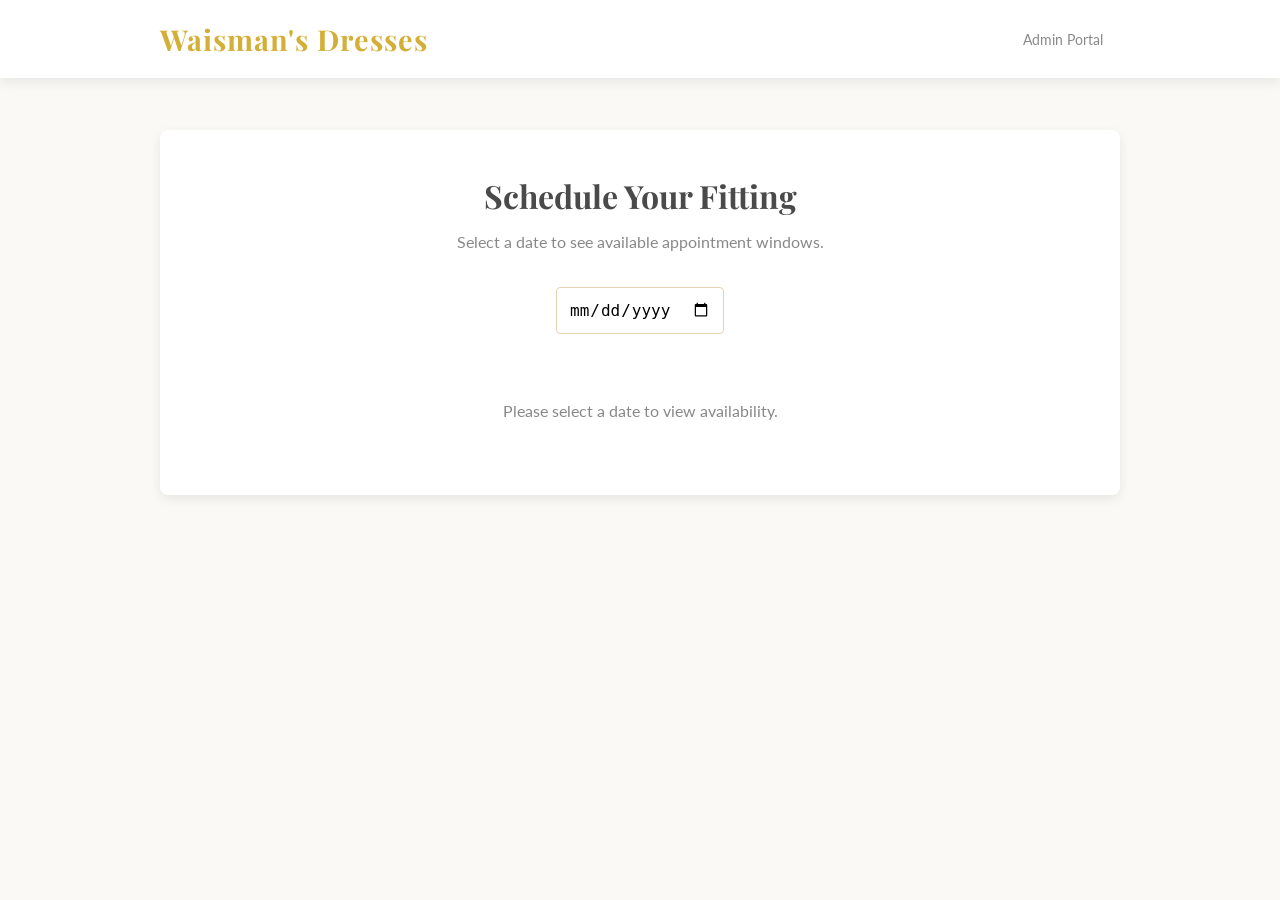
==== frontend/index.html @ c9ad2921 "first commit" ====
<!DOCTYPE html>
<html lang="en">
<head>
    <meta charset="UTF-8">
    <meta name="viewport" content="width=device-width, initial-scale=1.0">
    <title>Waisman's Dresses - Appointment Scheduling</title>
    <link rel="preconnect" href="https://fonts.googleapis.com">
    <link rel="preconnect" href="https://fonts.gstatic.com" crossorigin>
    <link href="https://fonts.googleapis.com/css2?family=Lato:wght@300;400;700&family=Playfair+Display:ital,wght@0,400;0,700;1,400&display=swap" rel="stylesheet">
    <link rel="stylesheet" href="style.css">
</head>
<body>
    <header>
        <div class="container">
            <h1>Waisman's Dresses</h1>
            <nav>
                <button id="admin-toggle-btn">Admin Portal</button>
            </nav>
        </div>
    </header>

    <main class="container">
        <!-- User Booking Section -->
        <section id="booking-section">
            <div class="card">
                <h2>Schedule Your Fitting</h2>
                <p class="subtitle">Select a date to see available appointment windows.</p>
                
                <div class="calendar-controls">
                    <input type="date" id="date-picker">
                </div>

                <div id="slots-container" class="slots-grid">
                    <!-- Slots will be injected here -->
                    <p class="placeholder-text">Please select a date to view availability.</p>
                </div>
            </div>
        </section>

        <!-- Admin Panel Section (Hidden by default) -->
        <section id="admin-section" class="hidden">
            <div class="card admin-card">
                <div class="admin-header">
                    <h2>Admin Dashboard</h2>
                    <button id="close-admin-btn" class="btn-text">&times; Close</button>
                </div>

                <div id="admin-login" class="admin-form">
                    <h3>Authentication Required</h3>
                    <div class="input-group">
                        <input type="password" id="admin-password" placeholder="Enter Admin Password">
                        <button id="login-btn">Login</button>
                    </div>
                </div>

                <div id="admin-controls" class="hidden">
                    <div class="tabs">
                        <button class="tab-btn active" data-tab="manage-times">Reception Times</button>
                        <button class="tab-btn" data-tab="view-appointments">View Appointments</button>
                    </div>

                    <div id="manage-times" class="tab-content active">
                        <h3>Set Reception Hours</h3>
                        <form id="reception-form" class="admin-form">
                            <div class="form-row">
                                <div class="input-group">
                                    <label>Date</label>
                                    <input type="date" id="rt-date" required>
                                </div>
                                <div class="input-group">
                                    <label>Start Time</label>
                                    <input type="time" id="rt-start" required>
                                </div>
                                <div class="input-group">
                                    <label>End Time</label>
                                    <input type="time" id="rt-end" required>
                                </div>
                            </div>
                            <button type="submit">Add Window</button>
                        </form>
                        <div id="reception-list">
                            <!-- List of existing windows -->
                        </div>
                    </div>

                    <div id="view-appointments" class="tab-content">
                        <h3>Upcoming Appointments</h3>
                        <div id="appointments-list">
                            <!-- List of appointments -->
                        </div>
                    </div>
                </div>
            </div>
        </section>
    </main>

    <!-- Booking Modal -->
    <div id="booking-modal" class="modal hidden">
        <div class="modal-content card">
            <span class="close-modal">&times;</span>
            <h3>Complete Your Booking</h3>
            <p id="selected-slot-display"></p>
            <form id="booking-form">
                <input type="hidden" id="booking-time">
                <input type="hidden" id="booking-rt-id">
                <div class="input-group">
                    <label>Full Name</label>
                    <input type="text" id="cust-name" required placeholder="Jane Doe">
                </div>
                <div class="input-group">
                    <label>Email Address</label>
                    <input type="email" id="cust-email" required placeholder="jane@example.com">
                </div>
                <div class="input-group">
                    <label>Phone Number</label>
                    <input type="tel" id="cust-phone" required placeholder="555-0123">
                </div>
                <button type="submit" class="btn-primary">Confirm Appointment</button>
            </form>
        </div>
    </div>

    <div id="toast" class="toast hidden"></div>

    <script src="app.js"></script>
</body>
</html>
---- frontend/style.css ----
:root {
    --primary-bg: #FAF9F6;
    --card-bg: #FFFFFF;
    --gold: #D4AF37;
    --gold-dark: #B8860B;
    --text-main: #4A4A4A;
    --text-muted: #888888;
    --accent: #E5D3B3;
    --success: #4CAF50;
    --error: #f44336;
    --shadow: 0 4px 12px rgba(0,0,0,0.08);
}

* {
    box-sizing: border-box;
    margin: 0;
    padding: 0;
}

body {
    font-family: 'Lato', sans-serif;
    background-color: var(--primary-bg);
    color: var(--text-main);
    line-height: 1.6;
}

h1, h2, h3 {
    font-family: 'Playfair Display', serif;
    font-weight: 700;
}

.container {
    max-width: 1000px;
    margin: 0 auto;
    padding: 20px;
}

header {
    background: var(--card-bg);
    box-shadow: var(--shadow);
    padding: 1rem 0;
    margin-bottom: 2rem;
}

header .container {
    display: flex;
    justify-content: space-between;
    align-items: center;
    padding: 0 20px;
}

header h1 {
    color: var(--gold);
    font-size: 1.8rem;
    letter-spacing: 1px;
}

.card {
    background: var(--card-bg);
    padding: 2.5rem;
    border-radius: 8px;
    box-shadow: var(--shadow);
    margin-bottom: 2rem;
}

h2 {
    text-align: center;
    font-size: 2rem;
    margin-bottom: 0.5rem;
}

.subtitle {
    text-align: center;
    color: var(--text-muted);
    margin-bottom: 2rem;
}

.calendar-controls {
    display: flex;
    justify-content: center;
    margin-bottom: 2rem;
}

input[type="date"], input[type="time"], input[type="text"], input[type="email"], input[type="tel"], input[type="password"] {
    padding: 12px;
    border: 1px solid var(--accent);
    border-radius: 4px;
    font-size: 1rem;
    outline: none;
    transition: border-color 0.3s;
}

input:focus {
    border-color: var(--gold);
}

.slots-grid {
    display: grid;
    grid-template-columns: repeat(auto-fill, minmax(120px, 1fr));
    gap: 15px;
    margin-top: 1rem;
}

.slot-btn {
    padding: 15px;
    border: 1px solid var(--gold);
    background: transparent;
    color: var(--gold);
    border-radius: 4px;
    cursor: pointer;
    font-weight: 700;
    transition: all 0.3s;
}

.slot-btn:hover:not(:disabled) {
    background: var(--gold);
    color: white;
}

.slot-btn:disabled {
    border-color: #eee;
    color: #ccc;
    cursor: not-allowed;
}

.hidden {
    display: none !important;
}

button {
    cursor: pointer;
    border: none;
    border-radius: 4px;
    font-family: inherit;
    transition: 0.3s;
}

#admin-toggle-btn {
    background: transparent;
    color: var(--text-muted);
    font-size: 0.9rem;
    padding: 8px 16px;
    border: 1px solid transparent;
}

#admin-toggle-btn:hover {
    border-color: var(--accent);
    color: var(--gold);
}

.admin-header {
    display: flex;
    justify-content: space-between;
    align-items: center;
    margin-bottom: 2rem;
    border-bottom: 1px solid var(--accent);
    padding-bottom: 1rem;
}

.btn-text {
    background: none;
    color: var(--text-muted);
    font-size: 1rem;
}

.admin-form {
    max-width: 500px;
    margin: 0 auto;
}

.input-group {
    display: flex;
    flex-direction: column;
    gap: 8px;
    margin-bottom: 1rem;
}

.form-row {
    display: flex;
    gap: 10px;
}

button[type="submit"], #login-btn, .btn-primary {
    width: 100%;
    padding: 12px;
    background: var(--gold);
    color: white;
    font-weight: 700;
    font-size: 1rem;
}

button:hover {
    background: var(--gold-dark);
}

.tabs {
    display: flex;
    gap: 20px;
    margin-bottom: 2rem;
    border-bottom: 1px solid var(--accent);
}

.tab-btn {
    background: none;
    padding: 10px 20px;
    color: var(--text-muted);
}

.tab-btn.active {
    color: var(--gold);
    border-bottom: 2px solid var(--gold);
}

.tab-content {
    display: none;
}

.tab-content.active {
    display: block;
}

.modal {
    position: fixed;
    top: 0;
    left: 0;
    width: 100%;
    height: 100%;
    background: rgba(0,0,0,0.5);
    display: flex;
    justify-content: center;
    align-items: center;
    z-index: 1000;
}

.modal-content {
    width: 90%;
    max-width: 500px;
    position: relative;
}

.close-modal {
    position: absolute;
    top: 15px;
    right: 20px;
    font-size: 1.5rem;
    cursor: pointer;
}

.toast {
    position: fixed;
    bottom: 20px;
    right: 20px;
    padding: 15px 25px;
    background: #333;
    color: white;
    border-radius: 4px;
    z-index: 2000;
    transition: opacity 0.3s;
}

.toast.success { background: var(--success); }
.toast.error { background: var(--error); }

.list-item {
    padding: 15px;
    border-bottom: 1px solid var(--accent);
    display: flex;
    justify-content: space-between;
    align-items: center;
}

.placeholder-text {
    grid-column: 1 / -1;
    text-align: center;
    color: var(--text-muted);
    padding: 2rem;
}
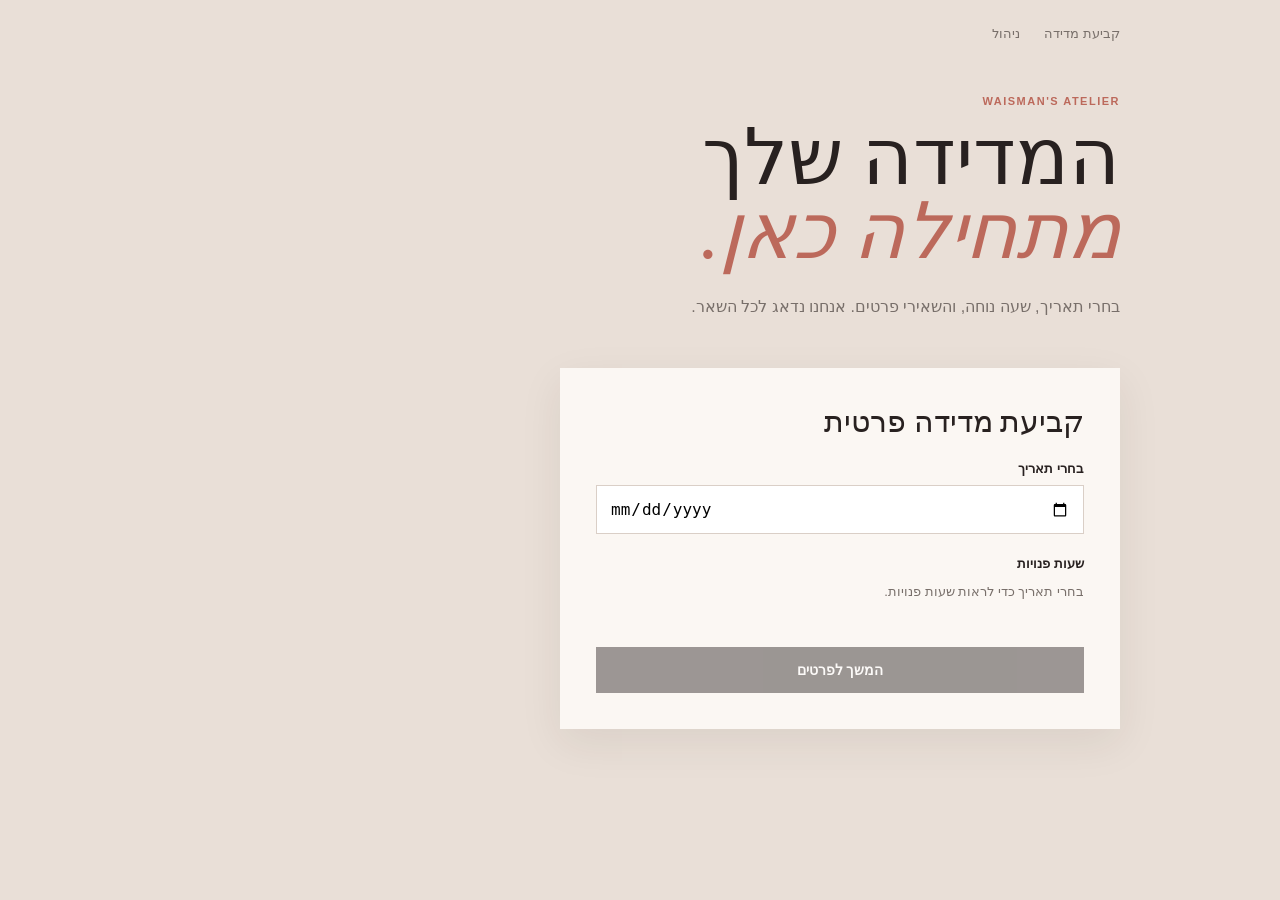
==== commit 18ff7a00: "frontend" ====
--- a/frontend/index.html
+++ b/frontend/index.html
@@ -1,127 +1,69 @@
-<!DOCTYPE html>
-<html lang="en">
-<head>
-    <meta charset="UTF-8">
-    <meta name="viewport" content="width=device-width, initial-scale=1.0">
-    <title>Waisman's Dresses - Appointment Scheduling</title>
-    <link rel="preconnect" href="https://fonts.googleapis.com">
-    <link rel="preconnect" href="https://fonts.gstatic.com" crossorigin>
-    <link href="https://fonts.googleapis.com/css2?family=Lato:wght@300;400;700&family=Playfair+Display:ital,wght@0,400;0,700;1,400&display=swap" rel="stylesheet">
-    <link rel="stylesheet" href="style.css">
-</head>
-<body>
-    <header>
-        <div class="container">
-            <h1>Waisman's Dresses</h1>
-            <nav>
-                <button id="admin-toggle-btn">Admin Portal</button>
-            </nav>
-        </div>
-    </header>
+﻿<!doctype html>
+<html lang="he" dir="rtl">
+  <head>
+    <meta charset="UTF-8" />
+    <meta name="viewport" content="width=device-width, initial-scale=1.0" />
+    <title>Waisman's Atelier | קביעת מדידה</title>
+    <link rel="stylesheet" href="styles.css" />
+  </head>
+  <body>
+    <main class="page">
+      <nav class="navigation" aria-label="ניווט ראשי">
+        <a href="#booking" data-panel="booking">קביעת מדידה</a>
+        <a href="#admin" data-panel="admin">ניהול</a>
+      </nav>
 
-    <main class="container">
-        <!-- User Booking Section -->
-        <section id="booking-section">
-            <div class="card">
-                <h2>Schedule Your Fitting</h2>
-                <p class="subtitle">Select a date to see available appointment windows.</p>
-                
-                <div class="calendar-controls">
-                    <input type="date" id="date-picker">
-                </div>
+      <section id="booking-panel" class="panel">
+        <header class="hero">
+          <p class="eyebrow">WAISMAN'S ATELIER</p>
+          <h1>המדידה שלך<br /><em>מתחילה כאן.</em></h1>
+          <p>בחרי תאריך, שעה נוחה, והשאירי פרטים. אנחנו נדאג לכל השאר.</p>
+        </header>
 
-                <div id="slots-container" class="slots-grid">
-                    <!-- Slots will be injected here -->
-                    <p class="placeholder-text">Please select a date to view availability.</p>
-                </div>
+        <section class="booking-card" aria-labelledby="booking-title">
+          <h2 id="booking-title">קביעת מדידה פרטית</h2>
+          <form id="booking-form">
+            <div id="step-date-time" class="step">
+              <label for="appointment-date">בחרי תאריך</label>
+              <input id="appointment-date" type="date" required />
+              <p class="label">שעות פנויות</p>
+              <p id="availability-message" class="hint">בחרי תאריך כדי לראות שעות פנויות.</p>
+              <div id="time-slots" class="time-slots" aria-live="polite"></div>
+              <button id="continue-button" class="primary-button" type="button" disabled>המשך לפרטים</button>
             </div>
+            <div id="step-details" class="step hidden">
+              <button id="back-button" class="link-button" type="button">← שינוי תאריך או שעה</button>
+              <p id="selected-appointment" class="selection"></p>
+              <label for="customer-name">שם מלא</label><input id="customer-name" name="customer_name" type="text" minlength="2" required />
+              <label for="customer-email">כתובת אימייל</label><input id="customer-email" name="customer_email" type="email" required />
+              <label for="customer-phone">מספר טלפון</label><input id="customer-phone" name="customer_phone" type="tel" inputmode="tel" required placeholder="050-000-0000" />
+              <p id="form-error" class="error" role="alert"></p>
+              <button id="submit-button" class="primary-button" type="submit">אישור המדידה</button>
+            </div>
+            <div id="step-success" class="step hidden success" aria-live="polite">
+              <span class="check">✓</span><h3>המדידה נקבעה!</h3><p id="success-message"></p>
+              <button id="new-booking-button" class="link-button" type="button">קביעת מדידה נוספת</button>
+            </div>
+          </form>
         </section>
+      </section>
 
-        <!-- Admin Panel Section (Hidden by default) -->
-        <section id="admin-section" class="hidden">
-            <div class="card admin-card">
-                <div class="admin-header">
-                    <h2>Admin Dashboard</h2>
-                    <button id="close-admin-btn" class="btn-text">&times; Close</button>
-                </div>
-
-                <div id="admin-login" class="admin-form">
-                    <h3>Authentication Required</h3>
-                    <div class="input-group">
-                        <input type="password" id="admin-password" placeholder="Enter Admin Password">
-                        <button id="login-btn">Login</button>
-                    </div>
-                </div>
-
-                <div id="admin-controls" class="hidden">
-                    <div class="tabs">
-                        <button class="tab-btn active" data-tab="manage-times">Reception Times</button>
-                        <button class="tab-btn" data-tab="view-appointments">View Appointments</button>
-                    </div>
-
-                    <div id="manage-times" class="tab-content active">
-                        <h3>Set Reception Hours</h3>
-                        <form id="reception-form" class="admin-form">
-                            <div class="form-row">
-                                <div class="input-group">
-                                    <label>Date</label>
-                                    <input type="date" id="rt-date" required>
-                                </div>
-                                <div class="input-group">
-                                    <label>Start Time</label>
-                                    <input type="time" id="rt-start" required>
-                                </div>
-                                <div class="input-group">
-                                    <label>End Time</label>
-                                    <input type="time" id="rt-end" required>
-                                </div>
-                            </div>
-                            <button type="submit">Add Window</button>
-                        </form>
-                        <div id="reception-list">
-                            <!-- List of existing windows -->
-                        </div>
-                    </div>
-
-                    <div id="view-appointments" class="tab-content">
-                        <h3>Upcoming Appointments</h3>
-                        <div id="appointments-list">
-                            <!-- List of appointments -->
-                        </div>
-                    </div>
-                </div>
-            </div>
+      <section id="admin-panel" class="panel hidden" aria-labelledby="admin-title">
+        <header class="admin-header"><p class="eyebrow">WAISMAN'S ATELIER</p><h1 id="admin-title">ניהול <em>הסטודיו</em></h1><p>ניהול תורים וחלונות זמן.</p></header>
+        <section id="admin-login" class="booking-card">
+          <h2>כניסת מנהל</h2><p class="hint">הטוקן נשמר רק בזיכרון הדפדפן עד לרענון העמוד.</p>
+          <form id="admin-login-form"><label for="admin-token">Admin token</label><input id="admin-token" type="password" required autocomplete="current-password" /><p id="admin-login-error" class="error"></p><button class="primary-button" type="submit">כניסה לפאנל</button></form>
         </section>
+        <section id="admin-dashboard" class="admin-dashboard hidden">
+          <div class="dashboard-top"><p id="admin-status" class="hint"></p><button id="admin-refresh" class="link-button" type="button">רענון נתונים</button><button id="admin-logout" class="link-button" type="button">יציאה</button></div>
+          <div class="admin-grid">
+            <section class="booking-card"><h2>חלון זמן חדש</h2><form id="slot-form"><label for="slot-day">יום בשבוע</label><select id="slot-day" required><option value="0">יום שני</option><option value="1">יום שלישי</option><option value="2">יום רביעי</option><option value="3">יום חמישי</option><option value="4">יום שישי</option><option value="5">שבת</option><option value="6">יום ראשון</option></select><label for="slot-start">שעת התחלה</label><input id="slot-start" type="time" required><label for="slot-end">שעת סיום</label><input id="slot-end" type="time" required><label for="slot-capacity">כמות לקוחות מקסימלית</label><input id="slot-capacity" type="number" min="1" value="1" required><p id="slot-error" class="error"></p><button class="primary-button" type="submit">הוספת חלון זמן</button></form></section>
+            <section class="booking-card"><h2>חלונות זמן קיימים</h2><div id="slots-list" class="admin-list"></div></section>
+          </div>
+          <section class="booking-card appointments-card"><h2>תורים שנקבעו</h2><div id="appointments-list" class="admin-list"></div></section>
+        </section>
+      </section>
     </main>
-
-    <!-- Booking Modal -->
-    <div id="booking-modal" class="modal hidden">
-        <div class="modal-content card">
-            <span class="close-modal">&times;</span>
-            <h3>Complete Your Booking</h3>
-            <p id="selected-slot-display"></p>
-            <form id="booking-form">
-                <input type="hidden" id="booking-time">
-                <input type="hidden" id="booking-rt-id">
-                <div class="input-group">
-                    <label>Full Name</label>
-                    <input type="text" id="cust-name" required placeholder="Jane Doe">
-                </div>
-                <div class="input-group">
-                    <label>Email Address</label>
-                    <input type="email" id="cust-email" required placeholder="jane@example.com">
-                </div>
-                <div class="input-group">
-                    <label>Phone Number</label>
-                    <input type="tel" id="cust-phone" required placeholder="555-0123">
-                </div>
-                <button type="submit" class="btn-primary">Confirm Appointment</button>
-            </form>
-        </div>
-    </div>
-
-    <div id="toast" class="toast hidden"></div>
-
-    <script src="app.js"></script>
-</body>
+    <script src="config.js"></script><script src="app.js"></script>
+  </body>
 </html>
--- a/frontend/styles.css
+++ b/frontend/styles.css
@@ -0,0 +1 @@
+﻿:root { --ink: #282120; --paper: #fbf7f3; --rose: #bc695b; --line: #dacfc7; --muted: #786f6a; } * { box-sizing: border-box; } body { margin: 0; color: var(--ink); background: #e9dfd7; font-family: Arial, sans-serif; }.page { width: min(100% - 32px, 960px); margin: 0 auto; padding: 26px 0 72px; }.navigation { display: flex; gap: 24px; margin-bottom: 48px; }.navigation a { color: var(--muted); text-decoration: none; font-size: 13px; padding-bottom: 5px; border-bottom: 1px solid transparent; }.navigation a.active { color: var(--ink); border-color: var(--ink); font-weight: bold; }.hero,.admin-header { max-width: 500px; margin-bottom: 48px; }.eyebrow { color: var(--rose); font-size: 11px; font-weight: bold; letter-spacing: 1.5px; } h1,h2,h3 { font-family: Georgia,serif; font-weight: normal; } h1 { font-size: clamp(48px,8vw,78px); line-height: .95; margin: 14px 0 24px; }h1 em { color: var(--rose); }.hero>p:not(.eyebrow),.admin-header>p:not(.eyebrow) { color: var(--muted); line-height: 1.7; }.booking-card { max-width: 560px; background: var(--paper); padding: 36px; box-shadow: 0 14px 40px rgba(56,38,31,.08); } h2 { margin: 0 0 20px; font-size: 30px; }label,.label { display: block; font-size: 13px; font-weight: bold; margin: 22px 0 9px; }input,select { width: 100%; padding: 13px; border: 1px solid var(--line); background: #fff; font-size: 16px; }input:focus,select:focus { outline: 2px solid var(--rose); border-color: var(--rose); }.hint,.selection { color: var(--muted); font-size: 13px; min-height: 20px; }.selection { border-block: 1px solid var(--line); padding: 13px 0; color: var(--rose); }.time-slots { display: grid; grid-template-columns: repeat(3,1fr); gap: 9px; }.time-slot { border: 1px solid var(--line); background: #fff; padding: 12px; cursor: pointer; font-size: 14px; }.time-slot:hover,.time-slot.selected { color: #fff; background: var(--ink); border-color: var(--ink); }.primary-button { width: 100%; margin-top: 30px; border: 0; padding: 15px; color: white; background: var(--ink); cursor: pointer; font-size: 14px; font-weight: bold; }.primary-button:disabled { opacity: .45; cursor: not-allowed; }.link-button { padding: 0; border: 0; border-bottom: 1px solid currentColor; background: none; color: var(--muted); cursor: pointer; font-size: 13px; }.hidden { display: none!important; }.error { color: #a73731; min-height: 18px; font-size: 13px; }.success { text-align: center; padding: 25px 0; }.success h3 { font-size: 36px; margin: 14px 0; }.check { display: inline-grid; place-items: center; width: 45px; height: 45px; border-radius: 50%; color: white; background: var(--rose); font-size: 23px; }.dashboard-top { display: flex; align-items: center; gap: 20px; margin: 0 0 18px; }.dashboard-top .hint { margin-left: auto; }.admin-grid { display:grid; grid-template-columns:1fr 1fr; gap:20px; }.admin-grid .booking-card,.appointments-card { max-width:none; }.appointments-card { margin-top:20px; }.admin-list { display:grid; gap:0; }.admin-list article { border-bottom:1px solid var(--line); padding:13px 0; display:grid; gap:5px; font-size:13px; }.admin-list article span { color:var(--muted); font-size:12px; }.delete-slot { justify-self:start; margin-top:5px; border:0; background:none; color:#a73731; padding:0; cursor:pointer; font-size:12px; }@media(max-width:620px){.page{padding-top:20px}.admin-grid{grid-template-columns:1fr}.booking-card{padding:25px 20px}.time-slots{grid-template-columns:repeat(2,1fr)}.dashboard-top{flex-wrap:wrap;gap:12px}.dashboard-top .hint{width:100%;margin:0}}
